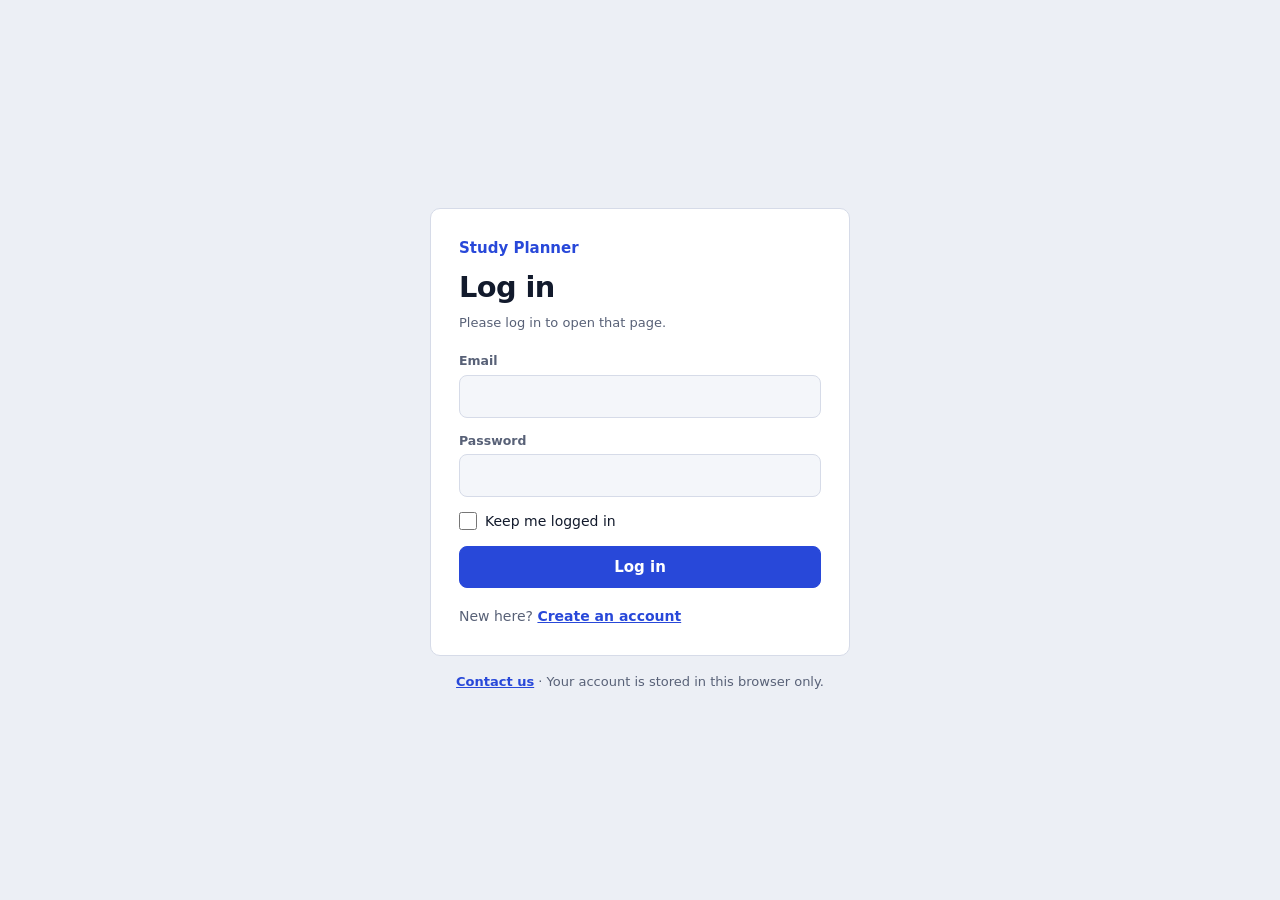
==== index.html @ d39ab651 "Study Planner: first published version Ten pages (overview, tasks, study plans, schedule, flashcards" ====
<!doctype html>
<html lang="en" data-auth="required">
<head>
<meta charset="utf-8">
<!-- Security policy: scripts may only come from this site (no inline or injected scripts); styles and fonts only from this site and Google Fonts. -->
<meta http-equiv="Content-Security-Policy" content="default-src 'self'; script-src 'self'; style-src 'self' https://fonts.googleapis.com; font-src https://fonts.gstatic.com; img-src 'self' data:; connect-src 'none'; object-src 'none'; base-uri 'none'; form-action 'self'">
<meta name="viewport" content="width=device-width, initial-scale=1, viewport-fit=cover">
<meta name="theme-color" content="#ECEFF5" media="(prefers-color-scheme: light)">
<meta name="theme-color" content="#0C111D" media="(prefers-color-scheme: dark)">
<link rel="preconnect" href="https://fonts.googleapis.com">
<link rel="preconnect" href="https://fonts.gstatic.com" crossorigin>
<title>Study Planner</title>
<link rel="stylesheet" href="https://fonts.googleapis.com/css2?family=Bricolage+Grotesque:opsz,wght@12..96,500;12..96,700&family=Instrument+Sans:wght@400;500;600&display=swap">
<link rel="stylesheet" href="css/style.css">
<script src="js/auth.js"></script>
</head>
<body data-view="overview">
<a class="skip-link" href="#view">Skip to content</a>
<div class="page">
  <header class="masthead">
    <h1>Study Planner</h1>
    <div class="masthead-side">
      <p class="today-label" id="today-label"></p>
      <div class="account" id="account"></div>
    </div>
  </header>
  <nav class="tabs" aria-label="Sections">
    <a href="index.html" data-view="overview">Overview</a>
    <a href="tasks.html" data-view="tasks">Tasks</a>
    <a href="plans.html" data-view="plans">Study Plans</a>
    <a href="schedule.html" data-view="schedule">Schedule</a>
    <a href="flashcards.html" data-view="flashcards">Flashcards</a>
    <a href="focus.html" data-view="focus">Focus</a>
    <a href="subjects.html" data-view="subjects">Subjects</a>
    <a href="contact.html">Contact</a>
  </nav>
  <main id="view"></main>
  <p class="foot">Your plan is saved in this browser only.</p>
</div>
<div id="toast" role="status" aria-live="polite"><span></span></div>
<!-- Order matters: each file uses things declared in the files above it. -->
<script src="js/constants.js"></script>
<script src="js/utils.js"></script>
<script src="js/state.js"></script>
<script src="js/tasks.js"></script>
<script src="js/streaks.js"></script>
<script src="js/plans.js"></script>
<script src="js/overview.js"></script>
<script src="js/schedule.js"></script>
<script src="js/focus.js"></script>
<script src="js/subjects.js"></script>
<script src="js/flashcards.js"></script>
<script src="js/main.js"></script>
</body>
</html>
---- css/style.css ----
/* Layout: one column page, underline tabs, panels on a cool grey ground.
   Week runs Sunday to Saturday with Friday and Saturday shaded as the weekend. */
:root {
  color-scheme: light;
  --bg: #ECEFF5;
  --surface: #FFFFFF;
  --surface-2: #F4F6FA;
  --ink: #121A2C;
  --muted: #586177;
  --line: #D6DBE8;
  --accent: #2848D9;
  --accent-ink: #FFFFFF;
  --accent-soft: #E1E7FC;
  --good: #157A55;
  --warn: #A85B08;
  --bad: #BF302A;
  --s0: #DE5238;
  --s1: #1B8676;
  --s2: #7656D0;
  --s3: #B98108;
  --s4: #2A7BCF;
  --s5: #BD3A74;
  --font-display: 'Bricolage Grotesque', 'Segoe UI', system-ui, sans-serif;
  --font-body: 'Instrument Sans', 'Segoe UI', system-ui, sans-serif;
  /* Times, dates and counts use the body face with tabular figures so columns
     of numbers line up without a third (monospace) family. */
  --font-data: var(--font-body);
}
@media (prefers-color-scheme: dark) {
  :root:not([data-theme="light"]) {
    --bg: #0C111D;
    --surface: #151C2D;
    --surface-2: #1B2338;
    --ink: #E6EAF5;
    --muted: #9AA3BA;
    --line: #27314A;
    --accent: #7C94FF;
    --accent-ink: #0A0F1E;
    --accent-soft: #222C52;
    --good: #43C08F;
    --warn: #E0A053;
    --bad: #F27A72;
    --s0: #FF8068;
    --s1: #3FC4AE;
    --s2: #A58FF5;
    --s3: #E5B03A;
    --s4: #62A8F3;
    --s5: #F26FA3;
    color-scheme: dark;
  }
}
:root[data-theme="dark"] {
  --bg: #0C111D;
  --surface: #151C2D;
  --surface-2: #1B2338;
  --ink: #E6EAF5;
  --muted: #9AA3BA;
  --line: #27314A;
  --accent: #7C94FF;
  --accent-ink: #0A0F1E;
  --accent-soft: #222C52;
  --good: #43C08F;
  --warn: #E0A053;
  --bad: #F27A72;
  --s0: #FF8068;
  --s1: #3FC4AE;
  --s2: #A58FF5;
  --s3: #E5B03A;
  --s4: #62A8F3;
  --s5: #F26FA3;
  color-scheme: dark;
}

*, *::before, *::after { box-sizing: border-box; }
body { margin: 0; }
[hidden] { display: none !important; }
body {
  background: var(--bg);
  color: var(--ink);
  font-family: var(--font-body);
  font-size: 15px;
  line-height: 1.5;
  font-variant-numeric: tabular-nums;
}
button, input, select { font: inherit; color: inherit; }
h1, h2, h3, p { margin: 0; }
h1, h2, h3 { font-family: var(--font-display); text-wrap: balance; }
:focus-visible { outline: 2px solid var(--accent); outline-offset: 2px; }

.page {
  max-width: 1120px;
  margin: 0 auto;
  padding-block: 28px 56px;
  padding-left: max(16px, env(safe-area-inset-left, 0px));
  padding-right: max(16px, env(safe-area-inset-right, 0px));
}
.masthead {
  display: flex;
  flex-wrap: wrap;
  align-items: baseline;
  justify-content: space-between;
  gap: 6px 24px;
  margin-bottom: 18px;
}
.masthead h1 {
  font-size: clamp(1.9rem, 4.5vw, 2.6rem);
  font-weight: 700;
  letter-spacing: -0.02em;
  line-height: 1.05;
}
.today-label {
  font-family: var(--font-data);
  font-size: 14px;
  font-weight: 500;
  color: var(--muted);
}

.tabs {
  display: flex;
  gap: 4px;
  overflow-x: auto;
  border-bottom: 1px solid var(--line);
  margin-bottom: 22px;
}
.tabs a {
  padding: 10px 14px;
  color: var(--muted);
  font-weight: 600;
  text-decoration: none;
  white-space: nowrap;
  border-bottom: 2px solid transparent;
  margin-bottom: -1px;
}
.tabs a:hover { color: var(--ink); }
.tabs a[aria-current="page"] { color: var(--ink); border-bottom-color: var(--accent); }

.stack { display: flex; flex-direction: column; gap: 16px; }
.grid-2 {
  display: grid;
  grid-template-columns: repeat(auto-fit, minmax(min(100%, 340px), 1fr));
  gap: 16px;
}
.grid-2 > * { min-width: 0; }

/* Overview lead row: the main "Next up" panel plus a narrower context column.
   Collapses to one column (Next up first) on narrow screens. */
.lead {
  display: grid;
  grid-template-columns: minmax(0, 1.6fr) minmax(0, 1fr);
  gap: 16px;
  align-items: start;
}
.lead > * { min-width: 0; }
@media (max-width: 820px) { .lead { grid-template-columns: minmax(0, 1fr); } }
.panel-lead {
  padding: 24px;
  border-color: color-mix(in srgb, var(--accent) 40%, var(--line));
}
.panel-lead .panel-head { margin-bottom: 16px; }
.panel-lead .panel-head h2 { font-size: 1.6rem; letter-spacing: -0.02em; }
.panel-lead .task { padding: 14px 0; }
.panel-lead .task-title { font-size: 1.05rem; }
.row { display: flex; flex-wrap: wrap; gap: 8px; align-items: center; }

.panel {
  background: var(--surface);
  border: 1px solid var(--line);
  border-radius: 10px;
  padding: 18px;
  min-width: 0;
}
.panel-head {
  display: flex;
  align-items: baseline;
  justify-content: space-between;
  gap: 12px;
  margin-bottom: 12px;
}
.panel-head h2 { font-size: 1.1rem; font-weight: 700; letter-spacing: -0.01em; }
.panel-head a { font-size: 13px; color: var(--accent); text-decoration: none; font-weight: 600; }
.panel-head a:hover { text-decoration: underline; }
.empty { color: var(--muted); padding: 8px 0; }

.notice {
  display: flex;
  flex-wrap: wrap;
  align-items: center;
  justify-content: space-between;
  gap: 12px;
  background: var(--accent-soft);
  border: 1px solid var(--line);
  border-radius: 10px;
  padding: 12px 16px;
}
.notice p { flex: 1 1 280px; }

/* stats */
.stats {
  display: grid;
  grid-template-columns: repeat(auto-fit, minmax(130px, 1fr));
  gap: 16px;
  margin: 0;
}
.stats dt {
  font-size: 13.5px;
  color: var(--muted);
  font-weight: 500;
}
.stats dd {
  margin: 2px 0 0;
  font-family: var(--font-display);
  font-size: 2rem;
  font-weight: 700;
  line-height: 1.1;
  font-variant-numeric: tabular-nums;
}
.stats dd small { font-size: 0.9rem; font-weight: 500; color: var(--muted); font-family: var(--font-body); }
.stats .bad { color: var(--bad); }

/* chips, pills */
.chip {
  display: inline-flex;
  align-items: center;
  gap: 6px;
  font-size: 12.5px;
  padding: 1px 9px;
  border-radius: 999px;
  background: color-mix(in srgb, var(--c) 16%, var(--surface));
  border: 1px solid color-mix(in srgb, var(--c) 38%, var(--surface));
  white-space: nowrap;
  max-width: 100%;
}
.chip .dot { width: 8px; height: 8px; border-radius: 50%; background: var(--c); flex: none; }
.chip-none { --c: var(--muted); }
.pri {
  font-size: 11.5px;
  font-weight: 600;
  padding: 1px 8px;
  border-radius: 999px;
  border: 1px solid currentColor;
  white-space: nowrap;
}
.pri-high { color: var(--bad); }
.pri-med { color: var(--warn); }
.pri-low { color: var(--muted); }

/* tasks */
.tasks { list-style: none; margin: 0; padding: 0; display: flex; flex-direction: column; }
.task {
  display: grid;
  grid-template-columns: auto minmax(0, 1fr) auto auto;
  align-items: center;
  gap: 12px;
  padding: 10px 0;
  border-top: 1px solid var(--line);
}
.task:first-child { border-top: 0; }
.task input[type="checkbox"] { width: 18px; height: 18px; accent-color: var(--accent); margin: 0; }
.task-title { font-weight: 500; cursor: pointer; overflow-wrap: anywhere; }
.task.is-done .task-title { color: var(--muted); text-decoration: line-through; }
.task-meta { display: flex; flex-wrap: wrap; gap: 4px 10px; align-items: center; margin-top: 3px; font-size: 13px; color: var(--muted); }
.due, .est { font-family: var(--font-data); font-size: 13px; }
.due.late { color: var(--bad); font-weight: 500; }
.due.now { color: var(--warn); font-weight: 500; }
.icon-btn {
  background: none;
  border: 0;
  font-size: 20px;
  line-height: 1;
  color: var(--muted);
  width: 30px;
  height: 30px;
  border-radius: 6px;
  cursor: pointer;
  position: relative;
}
/* Invisible 44px hit area around the small visible button. */
.icon-btn::after { content: ''; position: absolute; inset: -7px; }
.icon-btn:hover { color: var(--bad); background: var(--surface-2); }
.panel-head a.has-late { color: var(--bad); }

/* forms */
.form {
  display: grid;
  grid-template-columns: repeat(auto-fit, minmax(150px, 1fr));
  gap: 12px;
  align-items: end;
}
.field { display: flex; flex-direction: column; gap: 4px; min-width: 0; }
.field.wide { grid-column: 1 / -1; }
.field label, .field legend { font-size: 12.5px; font-weight: 600; color: var(--muted); }
input[type="text"], input[type="email"], input[type="password"], input[type="number"], input[type="date"], input[type="time"], select, textarea {
  width: 100%;
  background: var(--surface-2);
  border: 1px solid var(--line);
  border-radius: 8px;
  padding: 9px 10px;
  min-height: 40px;
}
.msg { grid-column: 1 / -1; min-height: 1.2em; font-size: 13px; color: var(--bad); }
.btn {
  background: var(--accent);
  color: var(--accent-ink);
  border: 1px solid var(--accent);
  border-radius: 8px;
  padding: 9px 16px;
  min-height: 40px;
  font-weight: 600;
  cursor: pointer;
}
.btn:hover { filter: brightness(1.08); }
.btn-ghost { background: transparent; color: var(--ink); border-color: var(--line); }
.btn-ghost:hover { background: var(--surface-2); filter: none; }
.btn.armed { background: var(--bad); border-color: var(--bad); color: #fff; }

.chips-row { display: flex; flex-wrap: wrap; gap: 8px; }
.filter {
  background: var(--surface);
  border: 1px solid var(--line);
  border-radius: 999px;
  padding: 5px 14px;
  font-weight: 500;
  cursor: pointer;
}
.filter[aria-pressed="true"] { background: var(--accent-soft); border-color: var(--accent); font-weight: 600; }
.filter span { font-family: var(--font-data); font-size: 12px; color: var(--muted); margin-left: 6px; }

/* overview rows */
.rows { list-style: none; margin: 0; padding: 0; }
.rows li {
  display: flex;
  flex-wrap: wrap;
  align-items: center;
  gap: 4px 12px;
  padding: 9px 0;
  border-top: 1px solid var(--line);
}
.rows li:first-child { border-top: 0; }
.rows .grow { flex: 1 1 140px; min-width: 0; overflow-wrap: anywhere; font-weight: 500; }
.mono { font-family: var(--font-data); font-size: 13px; color: var(--muted); }
.now-tag { color: var(--accent); font-weight: 600; }

.days { display: grid; grid-template-columns: repeat(7, minmax(0, 1fr)); gap: 8px; }
.day { display: grid; grid-template-rows: 16px 120px 18px; justify-items: center; }
.day .val { font-family: var(--font-data); font-size: 12px; color: var(--muted); }
.day .barwrap { width: 100%; display: flex; align-items: flex-end; justify-content: center; }
.day .bar {
  width: min(100%, 36px);
  background: color-mix(in srgb, var(--accent) 40%, var(--surface));
  border-radius: 4px 4px 0 0;
}
.day.today .bar { background: var(--accent); }
.day .lab { font-size: 12px; color: var(--muted); }
.day.today .lab { color: var(--ink); font-weight: 700; }

.goal { display: grid; gap: 4px; padding: 8px 0; }
.goal-top { display: flex; flex-wrap: wrap; justify-content: space-between; gap: 4px 12px; align-items: center; }
.track { height: 8px; border-radius: 99px; background: var(--line); overflow: hidden; }
.fill { height: 100%; background: var(--c); border-radius: 99px; }

/* schedule */
.tt-wrap { overflow-x: auto; }
.tt { min-width: 680px; }
.tt-head, .tt-body { display: grid; grid-template-columns: 44px repeat(7, minmax(0, 1fr)); }
.tt-head { padding-bottom: 6px; }
.tt-day { text-align: center; display: flex; flex-direction: column; align-items: center; gap: 2px; font-size: 12.5px; color: var(--muted); font-weight: 600; }
.tt-day b {
  font-family: var(--font-data);
  font-weight: 500;
  font-size: 13px;
  width: 26px;
  height: 26px;
  border-radius: 50%;
  display: grid;
  place-items: center;
  color: var(--ink);
}
.tt-day.today b { background: var(--accent); color: var(--accent-ink); }
.tt-times span {
  display: block;
  height: 44px;
  font-family: var(--font-data);
  font-size: 11px;
  color: var(--muted);
  transform: translateY(-7px);
}
.tt-col {
  position: relative;
  border-left: 1px solid var(--line);
  background-image: linear-gradient(to bottom, var(--line) 1px, transparent 1px);
  background-size: 100% 44px;
}
.tt-col.weekend { background-color: color-mix(in srgb, var(--muted) 8%, transparent); }
.tt-col.today { background-color: color-mix(in srgb, var(--accent) 7%, transparent); }
.block {
  position: absolute;
  left: 3px;
  right: 3px;
  padding: 3px 22px 3px 6px;
  border-radius: 6px;
  font-size: 12px;
  line-height: 1.25;
  overflow: hidden;
  background: color-mix(in srgb, var(--c) 24%, var(--surface));
  border: 1px solid color-mix(in srgb, var(--c) 55%, var(--surface));
}
.block .bt { display: block; font-family: var(--font-data); font-size: 11px; color: var(--muted); }
.block strong { display: block; font-weight: 600; overflow-wrap: anywhere; }
.block .bs { display: block; color: var(--muted); }
.block .x {
  position: absolute;
  top: 1px;
  right: 1px;
  width: 20px;
  height: 20px;
  font-size: 15px;
  line-height: 1;
  background: none;
  border: 0;
  border-radius: 4px;
  cursor: pointer;
  color: var(--muted);
}
/* Bigger invisible hit area; kept inside the block so it does not cover the
   block above or below. */
.block .x::after { content: ''; position: absolute; top: -1px; right: -1px; width: 36px; height: 32px; }
.block .x:hover { color: var(--bad); background: var(--surface); }
.now-line { position: absolute; left: 0; right: 0; height: 2px; background: var(--bad); z-index: 2; }
.legend-note { font-size: 12.5px; color: var(--muted); margin-top: 8px; }

/* focus */
.timer { display: flex; flex-direction: column; align-items: center; gap: 16px; }
.seg { display: flex; flex-wrap: wrap; justify-content: center; border: 1px solid var(--line); border-radius: 10px; overflow: hidden; }
.seg button { background: var(--surface); border: 0; padding: 8px 14px; font-weight: 500; cursor: pointer; }
.seg button + button { border-left: 1px solid var(--line); }
.seg button[aria-pressed="true"] { background: var(--accent-soft); font-weight: 600; }
.ring { position: relative; width: 220px; max-width: 100%; aspect-ratio: 1; }
.ring svg { width: 100%; height: 100%; display: block; }
.ring-text { position: absolute; inset: 0; display: grid; place-content: center; text-align: center; }
#tm-time { font-family: var(--font-data); font-size: 2.6rem; font-weight: 500; font-variant-numeric: tabular-nums; line-height: 1; }
#tm-mode-label { font-size: 13px; color: var(--muted); margin-top: 6px; }
#tm-ring { transition: stroke-dashoffset 0.25s linear; }
.timer .field { width: min(100%, 320px); }
.lengths { display: grid; grid-template-columns: repeat(3, minmax(0, 1fr)); gap: 10px; width: min(100%, 320px); }

/* subjects */
.swatches { display: flex; flex-wrap: wrap; gap: 8px; border: 0; padding: 0; margin: 0; }
.swatches label { cursor: pointer; }
.swatches input { position: absolute; opacity: 0; width: 1px; height: 1px; }
.swatches span {
  display: block;
  width: 30px;
  height: 30px;
  border-radius: 50%;
  background: var(--c);
  border: 3px solid var(--surface);
  box-shadow: 0 0 0 1px var(--line);
}
.swatches input:checked + span { box-shadow: 0 0 0 2px var(--ink); }
.swatches input:focus-visible + span { outline: 2px solid var(--accent); outline-offset: 3px; }
.subj { display: grid; grid-template-columns: minmax(0, 1.2fr) minmax(0, 2fr) auto; gap: 8px 16px; align-items: center; padding: 12px 0; border-top: 1px solid var(--line); }
.subj:first-child { border-top: 0; }
.subj > * { min-width: 0; }

/* plans, cards, streak */
textarea { resize: vertical; font-family: inherit; line-height: 1.4; }
.muted-note { font-size: 13px; color: var(--muted); }
.tag {
  display: inline-block;
  font-family: var(--font-data);
  font-size: 11.5px;
  padding: 1px 8px;
  border-radius: 999px;
  border: 1px solid var(--line);
  color: var(--muted);
  white-space: nowrap;
}
.filters { display: grid; grid-template-columns: minmax(0, 2fr) repeat(2, minmax(0, 1fr)); gap: 12px; }
.plans { display: grid; gap: 12px; }
.plan { background: var(--surface); border: 1px solid var(--line); border-radius: 10px; min-width: 0; }
.plan > summary { list-style: none; cursor: pointer; padding: 14px 18px; display: grid; gap: 8px; }
.plan > summary::-webkit-details-marker { display: none; }
.plan-top { display: flex; flex-wrap: wrap; align-items: center; gap: 6px 10px; }
.plan-top h3 { font-size: 1.05rem; font-weight: 700; flex: 1 1 180px; min-width: 0; }
.plan-top::after { content: '\25B8'; color: var(--muted); }
.plan[open] .plan-top::after { content: '\25BE'; }
.plan-body { padding: 0 18px 18px; display: grid; gap: 16px; }
.pday-head { display: flex; flex-wrap: wrap; align-items: baseline; gap: 4px 12px; font-weight: 600; }
.rows input[type="checkbox"] { width: 18px; height: 18px; accent-color: var(--accent); margin: 0; flex: none; }
.rows .sub { display: block; font-size: 13px; color: var(--muted); font-weight: 400; }
.rows .late-tag { color: var(--bad); font-family: var(--font-data); font-size: 12px; }
.copybox { width: 100%; }
.qcard {
  border: 1px solid var(--line);
  border-radius: 10px;
  padding: 22px;
  background: var(--surface-2);
  display: grid;
  gap: 14px;
  min-height: 150px;
  align-content: start;
}
.qcard .q { font-family: var(--font-display); font-size: 1.35rem; font-weight: 500; line-height: 1.3; overflow-wrap: anywhere; }
.qcard .a { border-top: 1px dashed var(--line); padding-top: 14px; overflow-wrap: anywhere; }
.streak { margin-top: 18px; display: grid; gap: 6px; }
.streak-top { display: flex; flex-wrap: wrap; justify-content: space-between; gap: 4px 12px; }
.strip { display: grid; grid-template-columns: repeat(14, minmax(0, 22px)); gap: 4px; }
.sq { aspect-ratio: 1; max-width: 100%; border-radius: 4px; background: var(--line); }
.sq.on { background: var(--accent); }
.sq.today { outline: 2px solid var(--ink); outline-offset: 1px; }
@media (max-width: 560px) { .filters { grid-template-columns: 1fr; } }

.foot { margin-top: 32px; font-family: var(--font-data); font-size: 13px; color: var(--muted); }
.foot-error { color: var(--warn); font-weight: 600; }

#toast {
  position: fixed;
  left: 0;
  right: 0;
  bottom: 0;
  display: flex;
  justify-content: center;
  padding: 0 max(16px, env(safe-area-inset-left, 0px)) calc(16px + env(safe-area-inset-bottom, 0px)) max(16px, env(safe-area-inset-right, 0px));
  pointer-events: none;
  opacity: 0;
  visibility: hidden;
  transform: translateY(8px);
  transition: opacity 0.2s, transform 0.2s, visibility 0.2s;
}
#toast.show { opacity: 1; visibility: visible; transform: none; }
#toast span {
  display: flex;
  align-items: center;
  gap: 14px;
  background: var(--ink);
  color: var(--bg);
  padding: 9px 16px;
  border-radius: 8px;
  font-weight: 500;
}
#toast .toast-act {
  pointer-events: auto;
  background: none;
  border: 0;
  margin: -6px -8px -6px 0;
  padding: 6px 8px;
  min-height: 36px;
  border-radius: 6px;
  color: var(--accent-soft);
  font-weight: 700;
  text-decoration: underline;
  text-underline-offset: 3px;
  cursor: pointer;
}
#toast .toast-act:focus-visible { outline-color: var(--accent-soft); }

/* Touch screens: fingers need ~44px targets. */
@media (pointer: coarse) {
  .tabs a { min-height: 44px; display: flex; align-items: center; }
  .filter, .seg button { min-height: 44px; }
  .task input[type="checkbox"], .rows input[type="checkbox"] { width: 22px; height: 22px; }
  #toast .toast-act { min-height: 44px; }
}

@media (max-width: 560px) {
  .task { grid-template-columns: auto minmax(0, 1fr) auto; }
  .task .pri { display: none; }
  .subj { grid-template-columns: 1fr; }
}
@media (prefers-reduced-motion: reduce) {
  #tm-ring, #toast { transition: none; }
}

/* ---------- accounts: header bar, login, register, contact ---------- */
.masthead-side { display: flex; flex-direction: column; align-items: flex-end; gap: 2px; }
.account { display: flex; flex-wrap: wrap; align-items: baseline; gap: 4px 12px; font-size: 13.5px; color: var(--muted); }
.account a, .link-btn {
  background: none; border: 0; padding: 0; cursor: pointer;
  color: var(--accent); font-weight: 600; text-decoration: none;
}
.account a:hover, .link-btn:hover { text-decoration: underline; }
@media (max-width: 560px) { .masthead-side { align-items: flex-start; } }

/* Login and register: one centred card. */
.auth-page {
  min-height: 100vh;
  display: flex; flex-direction: column; align-items: center; justify-content: center;
  gap: 16px;
  padding: 32px max(16px, env(safe-area-inset-left, 0px));
}
.auth-card { width: 100%; max-width: 420px; padding: 28px; }
.auth-brand { font-family: var(--font-display); font-weight: 700; color: var(--accent); margin-bottom: 6px; }
.auth-card h1 { font-size: 1.8rem; letter-spacing: -0.02em; margin-bottom: 4px; }
.auth-form { display: flex; flex-direction: column; gap: 14px; margin-top: 20px; }
.auth-switch { margin-top: 18px; font-size: 14px; color: var(--muted); }
.auth-switch a, .auth-foot a { color: var(--accent); font-weight: 600; }
.auth-foot { font-size: 13px; color: var(--muted); text-align: center; }

/* Field messages: a hint under the input, an error in red when invalid. */
.field-hint { font-size: 12.5px; color: var(--muted); }
.field-error { font-size: 13px; color: var(--bad); }
.field-error:empty { display: none; }
input[aria-invalid="true"], select[aria-invalid="true"], textarea[aria-invalid="true"] {
  border-color: var(--bad);
  box-shadow: 0 0 0 1px var(--bad);
}
.form-error { font-size: 14px; font-weight: 600; color: var(--bad); }
.form-error:empty { display: none; }
.form-success { font-size: 14px; font-weight: 600; color: var(--good); }
.form-success:empty { display: none; }
.check { display: flex; align-items: center; gap: 8px; font-size: 14px; cursor: pointer; }
.check input { width: 18px; height: 18px; margin: 0; accent-color: var(--accent); }
.btn-full { width: 100%; }
.btn:disabled { opacity: 0.6; cursor: progress; filter: none; }

/* Contact: form beside the sent messages; stacks on narrow screens. */
.contact-layout {
  display: grid;
  grid-template-columns: minmax(0, 1.4fr) minmax(0, 1fr);
  gap: 16px;
  align-items: start;
}
@media (max-width: 820px) { .contact-layout { grid-template-columns: minmax(0, 1fr); } }
.contact-layout .auth-form { margin-top: 14px; }
.contact-layout .btn { align-self: flex-start; }
.sent-list { list-style: none; margin: 0; padding: 0; display: flex; flex-direction: column; gap: 12px; }
.sent-list li:not(.empty) { border-top: 1px solid var(--line); padding-top: 12px; overflow-wrap: anywhere; }
.sent-list li:first-child { border-top: 0; padding-top: 0; }
.sent-head { font-size: 12.5px; font-weight: 600; color: var(--muted); margin-bottom: 2px; }

/* Skip link: hidden until a keyboard user presses Tab, then it appears at
   the top so they can jump past the header and navigation. */
.skip-link {
  position: absolute; left: 16px; top: -100px; z-index: 100;
  background: var(--accent); color: var(--accent-ink);
  padding: 10px 16px; border-radius: 8px; font-weight: 600; text-decoration: none;
}
.skip-link:focus { top: 12px; }

/* Touch: no 300ms double-tap-zoom delay on controls, and a soft accent
   flash on tap instead of the browser's default grey box. */
a, button, input, select, textarea, label { touch-action: manipulation; }
html { -webkit-tap-highlight-color: color-mix(in srgb, var(--accent) 18%, transparent); }

/* Hover feedback for the task filter chips and the timer mode switch. */
.filter:hover { border-color: var(--accent); }
.seg button:hover { background: var(--surface-2); }
.seg button[aria-pressed="true"]:hover { background: var(--accent-soft); }

/* Planner forms: the field with a problem gets a red outline (the
   aria-invalid rule above) and its message is linked to it. */

/* Phones: the 8 tabs do not fit in one row, and a sideways-scrolling tab
   bar hides the last ones (most people never find them). So on narrow
   screens the tabs wrap onto extra lines as rounded buttons, all visible. */
@media (max-width: 640px) {
  .tabs { flex-wrap: wrap; overflow: visible; gap: 6px; border-bottom: 0; }
  .tabs a {
    padding: 6px 12px;
    font-size: 14px;
    border: 1px solid var(--line);
    border-radius: 999px;
    margin-bottom: 0;
    background: var(--surface);
  }
  .tabs a[aria-current="page"] { background: var(--accent-soft); border-color: var(--accent); color: var(--ink); }
}

/* Timetable on phones: the week scrolls sideways, so keep the hour labels
   (and the empty corner above them) pinned to the left edge. */
.tt-times, .tt-head > div:first-child {
  position: sticky;
  left: 0;
  z-index: 3;
  background: var(--surface);
}
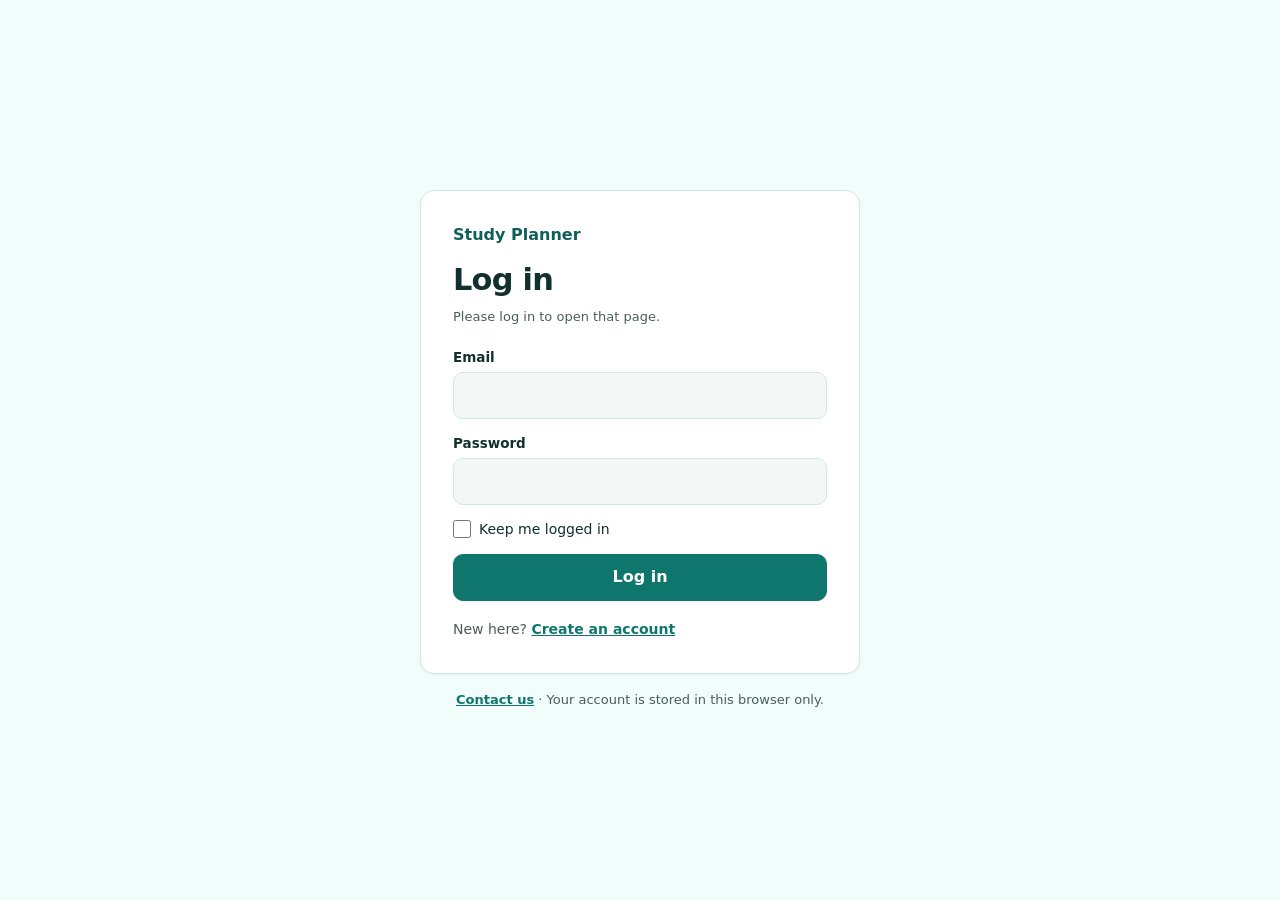
==== commit e7a3a7bd: "Redesign (teal, sidebar + phone bottom bar) and subjects by college Design (based on the ui-ux-pro-m" ====
--- a/index.html
+++ b/index.html
@@ -5,43 +5,67 @@
 <!-- Security policy: scripts may only come from this site (no inline or injected scripts); styles and fonts only from this site and Google Fonts. -->
 <meta http-equiv="Content-Security-Policy" content="default-src 'self'; script-src 'self'; style-src 'self' https://fonts.googleapis.com; font-src https://fonts.gstatic.com; img-src 'self' data:; connect-src 'none'; object-src 'none'; base-uri 'none'; form-action 'self'">
 <meta name="viewport" content="width=device-width, initial-scale=1, viewport-fit=cover">
-<meta name="theme-color" content="#ECEFF5" media="(prefers-color-scheme: light)">
-<meta name="theme-color" content="#0C111D" media="(prefers-color-scheme: dark)">
+<meta name="theme-color" content="#F0FDFA" media="(prefers-color-scheme: light)">
+<meta name="theme-color" content="#0B1514" media="(prefers-color-scheme: dark)">
 <link rel="preconnect" href="https://fonts.googleapis.com">
 <link rel="preconnect" href="https://fonts.gstatic.com" crossorigin>
 <title>Study Planner</title>
-<link rel="stylesheet" href="https://fonts.googleapis.com/css2?family=Bricolage+Grotesque:opsz,wght@12..96,500;12..96,700&family=Instrument+Sans:wght@400;500;600&display=swap">
+<meta name="description" content="Free study planner for university students: plan your week, track tasks and exams, generate study plans for Engineering, Computer Science, IT and Business subjects, and review flashcards.">
+<link rel="stylesheet" href="https://fonts.googleapis.com/css2?family=Plus+Jakarta+Sans:wght@400;500;600;700;800&display=swap">
+<link rel="icon" href="assets/favicon.svg" type="image/svg+xml">
 <link rel="stylesheet" href="css/style.css">
 <script src="js/auth.js"></script>
 </head>
 <body data-view="overview">
 <a class="skip-link" href="#view">Skip to content</a>
-<div class="page">
-  <header class="masthead">
-    <h1>Study Planner</h1>
-    <div class="masthead-side">
+<div class="app">
+  <!-- Main navigation: a sidebar on computers, a bottom bar on phones (see css/style.css).
+       On phones only the first four links fit; the rest are under "More". -->
+  <nav class="appnav" aria-label="Main">
+    <a class="brand" href="index.html"><img src="assets/favicon.svg" alt="" width="28" height="28"><span>Study Planner</span></a>
+    <ul class="nav-list">
+      <li><a href="index.html" data-view="overview"><svg viewBox="0 0 24 24" aria-hidden="true"><path d="M3 10.5 12 3l9 7.5V20a1 1 0 0 1-1 1h-5v-6H9v6H4a1 1 0 0 1-1-1z"/></svg><span>Home</span></a></li>
+      <li><a href="tasks.html" data-view="tasks"><svg viewBox="0 0 24 24" aria-hidden="true"><rect x="3" y="3" width="18" height="18" rx="4"/><path d="m8 12 3 3 5-6"/></svg><span>Tasks</span></a></li>
+      <li><a href="plans.html" data-view="plans"><svg viewBox="0 0 24 24" aria-hidden="true"><path d="M2 5h6a4 4 0 0 1 4 4v12a3 3 0 0 0-3-3H2z"/><path d="M22 5h-6a4 4 0 0 0-4 4v12a3 3 0 0 1 3-3h7z"/></svg><span>Plans</span></a></li>
+      <li><a href="schedule.html" data-view="schedule"><svg viewBox="0 0 24 24" aria-hidden="true"><rect x="3" y="4" width="18" height="18" rx="3"/><path d="M16 2v4M8 2v4M3 10h18"/></svg><span>Schedule</span></a></li>
+      <li class="nav-secondary"><a href="flashcards.html" data-view="flashcards"><svg viewBox="0 0 24 24" aria-hidden="true"><rect x="7" y="3" width="14" height="14" rx="3"/><path d="M3 8v10a3 3 0 0 0 3 3h10"/></svg><span>Flashcards</span></a></li>
+      <li class="nav-secondary"><a href="focus.html" data-view="focus"><svg viewBox="0 0 24 24" aria-hidden="true"><circle cx="12" cy="13" r="8"/><path d="M12 9v4l2.5 2.5M9 2h6"/></svg><span>Focus</span></a></li>
+      <li class="nav-secondary"><a href="subjects.html" data-view="subjects"><svg viewBox="0 0 24 24" aria-hidden="true"><path d="M22 10 12 5 2 10l10 5z"/><path d="M6 12v5c3 2 9 2 12 0v-5"/></svg><span>Subjects</span></a></li>
+      <li class="nav-secondary"><a href="contact.html"><svg viewBox="0 0 24 24" aria-hidden="true"><rect x="2" y="4" width="20" height="16" rx="3"/><path d="m22 7-10 6L2 7"/></svg><span>Contact</span></a></li>
+      <li class="nav-more-item">
+        <details class="nav-more">
+          <summary><svg viewBox="0 0 24 24" aria-hidden="true"><circle cx="5" cy="12" r="1.6"/><circle cx="12" cy="12" r="1.6"/><circle cx="19" cy="12" r="1.6"/></svg><span>More</span></summary>
+          <div class="more-sheet">
+            <a href="flashcards.html" data-view="flashcards"><svg viewBox="0 0 24 24" aria-hidden="true"><rect x="7" y="3" width="14" height="14" rx="3"/><path d="M3 8v10a3 3 0 0 0 3 3h10"/></svg>Flashcards</a>
+            <a href="focus.html" data-view="focus"><svg viewBox="0 0 24 24" aria-hidden="true"><circle cx="12" cy="13" r="8"/><path d="M12 9v4l2.5 2.5M9 2h6"/></svg>Focus timer</a>
+            <a href="subjects.html" data-view="subjects"><svg viewBox="0 0 24 24" aria-hidden="true"><path d="M22 10 12 5 2 10l10 5z"/><path d="M6 12v5c3 2 9 2 12 0v-5"/></svg>Subjects</a>
+            <a href="contact.html"><svg viewBox="0 0 24 24" aria-hidden="true"><rect x="2" y="4" width="20" height="16" rx="3"/><path d="m22 7-10 6L2 7"/></svg>Contact</a>
+            <div class="account" data-account></div>
+          </div>
+        </details>
+      </li>
+    </ul>
+    <div class="account nav-account" data-account></div>
+  </nav>
+
+  <div class="main">
+    <header class="pagehead">
       <p class="today-label" id="today-label"></p>
-      <div class="account" id="account"></div>
-    </div>
-  </header>
-  <nav class="tabs" aria-label="Sections">
-    <a href="index.html" data-view="overview">Overview</a>
-    <a href="tasks.html" data-view="tasks">Tasks</a>
-    <a href="plans.html" data-view="plans">Study Plans</a>
-    <a href="schedule.html" data-view="schedule">Schedule</a>
-    <a href="flashcards.html" data-view="flashcards">Flashcards</a>
-    <a href="focus.html" data-view="focus">Focus</a>
-    <a href="subjects.html" data-view="subjects">Subjects</a>
-    <a href="contact.html">Contact</a>
-  </nav>
-  <main id="view"></main>
-  <p class="foot">Your plan is saved in this browser only.</p>
+      <h1 id="page-title">Home</h1>
+      <p class="page-sub" id="page-sub">Here is your day at a glance.</p>
+    </header>
+    <main id="view"></main>
+    <p class="foot">Your plan is saved in this browser only.</p>
+  </div>
 </div>
 <div id="toast" role="status" aria-live="polite"><span></span></div>
 <!-- Order matters: each file uses things declared in the files above it. -->
+<script src="js/nav.js"></script>
 <script src="js/constants.js"></script>
+<script src="js/topics.js"></script>
 <script src="js/utils.js"></script>
 <script src="js/state.js"></script>
+<script src="js/catalog.js"></script>
 <script src="js/tasks.js"></script>
 <script src="js/streaks.js"></script>
 <script src="js/plans.js"></script>
@@ -53,5 +77,3 @@
 <script src="js/main.js"></script>
 </body>
 </html>
-
-
--- a/css/style.css
+++ b/css/style.css
@@ -1,73 +1,86 @@
-/* Layout: one column page, underline tabs, panels on a cool grey ground.
+/* Study Planner styles.
+   Design: flat and calm, teal for actions and the current page, white cards
+   on a light mint background, one friendly font (Plus Jakarta Sans).
+   Layout: a sidebar on computers; on phones (860px and narrower) the same
+   navigation becomes a bottom bar with Home, Tasks, Plans, Schedule, More.
+   All colours are variables below, with a dark version for dark mode.
    Week runs Sunday to Saturday with Friday and Saturday shaded as the weekend. */
 :root {
   color-scheme: light;
-  --bg: #ECEFF5;
+  --bg: #F0FDFA;
   --surface: #FFFFFF;
-  --surface-2: #F4F6FA;
-  --ink: #121A2C;
-  --muted: #586177;
-  --line: #D6DBE8;
-  --accent: #2848D9;
+  --surface-2: #F3F8F7;
+  --ink: #12302D;
+  --muted: #4B5D5A;
+  --line: #D3E6E2;
+  --accent: #0F766E;
   --accent-ink: #FFFFFF;
-  --accent-soft: #E1E7FC;
-  --good: #157A55;
-  --warn: #A85B08;
-  --bad: #BF302A;
-  --s0: #DE5238;
-  --s1: #1B8676;
-  --s2: #7656D0;
-  --s3: #B98108;
+  --accent-soft: #CCFBF1;
+  --accent-text: #0F5F58;
+  --good: #15803D;
+  --warn: #B45309;
+  --bad: #DC2626;
+  --s0: #E0523A;
+  --s1: #0D9488;
+  --s2: #7C5CD6;
+  --s3: #C2870A;
   --s4: #2A7BCF;
-  --s5: #BD3A74;
-  --font-display: 'Bricolage Grotesque', 'Segoe UI', system-ui, sans-serif;
-  --font-body: 'Instrument Sans', 'Segoe UI', system-ui, sans-serif;
-  /* Times, dates and counts use the body face with tabular figures so columns
-     of numbers line up without a third (monospace) family. */
+  --s5: #C2417A;
+  --radius: 14px;
+  --radius-sm: 10px;
+  --shadow: 0 1px 2px rgba(15, 60, 55, 0.06);
+  --font-display: 'Plus Jakarta Sans', 'Segoe UI', system-ui, sans-serif;
+  --font-body: 'Plus Jakarta Sans', 'Segoe UI', system-ui, sans-serif;
+  /* Times, dates and counts use tabular figures so numbers line up. */
   --font-data: var(--font-body);
+  --nav-w: 232px;
 }
 @media (prefers-color-scheme: dark) {
   :root:not([data-theme="light"]) {
-    --bg: #0C111D;
-    --surface: #151C2D;
-    --surface-2: #1B2338;
-    --ink: #E6EAF5;
-    --muted: #9AA3BA;
-    --line: #27314A;
-    --accent: #7C94FF;
-    --accent-ink: #0A0F1E;
-    --accent-soft: #222C52;
-    --good: #43C08F;
-    --warn: #E0A053;
-    --bad: #F27A72;
+    --bg: #0B1514;
+    --surface: #12201E;
+    --surface-2: #182A27;
+    --ink: #E3F4F1;
+    --muted: #9DB6B2;
+    --line: #26403C;
+    --accent: #2DD4BF;
+    --accent-ink: #04201C;
+    --accent-soft: #123B36;
+    --accent-text: #5EEAD4;
+    --good: #4ADE80;
+    --warn: #FBBF24;
+    --bad: #F87171;
     --s0: #FF8068;
     --s1: #3FC4AE;
     --s2: #A58FF5;
     --s3: #E5B03A;
     --s4: #62A8F3;
     --s5: #F26FA3;
+    --shadow: none;
     color-scheme: dark;
   }
 }
 :root[data-theme="dark"] {
-  --bg: #0C111D;
-  --surface: #151C2D;
-  --surface-2: #1B2338;
-  --ink: #E6EAF5;
-  --muted: #9AA3BA;
-  --line: #27314A;
-  --accent: #7C94FF;
-  --accent-ink: #0A0F1E;
-  --accent-soft: #222C52;
-  --good: #43C08F;
-  --warn: #E0A053;
-  --bad: #F27A72;
+  --bg: #0B1514;
+  --surface: #12201E;
+  --surface-2: #182A27;
+  --ink: #E3F4F1;
+  --muted: #9DB6B2;
+  --line: #26403C;
+  --accent: #2DD4BF;
+  --accent-ink: #04201C;
+  --accent-soft: #123B36;
+  --accent-text: #5EEAD4;
+  --good: #4ADE80;
+  --warn: #FBBF24;
+  --bad: #F87171;
   --s0: #FF8068;
   --s1: #3FC4AE;
   --s2: #A58FF5;
   --s3: #E5B03A;
   --s4: #62A8F3;
   --s5: #F26FA3;
+  --shadow: none;
   color-scheme: dark;
 }
 
@@ -78,61 +91,160 @@
   background: var(--bg);
   color: var(--ink);
   font-family: var(--font-body);
-  font-size: 15px;
-  line-height: 1.5;
+  font-size: 16px;
+  line-height: 1.55;
   font-variant-numeric: tabular-nums;
 }
-button, input, select { font: inherit; color: inherit; }
+button, input, select, textarea { font: inherit; color: inherit; }
 h1, h2, h3, p { margin: 0; }
 h1, h2, h3 { font-family: var(--font-display); text-wrap: balance; }
 :focus-visible { outline: 2px solid var(--accent); outline-offset: 2px; }
-
-.page {
-  max-width: 1120px;
-  margin: 0 auto;
-  padding-block: 28px 56px;
-  padding-left: max(16px, env(safe-area-inset-left, 0px));
-  padding-right: max(16px, env(safe-area-inset-right, 0px));
-}
-.masthead {
+a, button, summary { transition: background-color 0.15s, color 0.15s, border-color 0.15s; }
+
+/* ---------- app layout: sidebar + main column ---------- */
+.app {
+  min-height: 100vh;
+  display: grid;
+  grid-template-columns: var(--nav-w) minmax(0, 1fr);
+}
+.appnav {
+  position: sticky;
+  top: 0;
+  height: 100vh;
   display: flex;
-  flex-wrap: wrap;
-  align-items: baseline;
-  justify-content: space-between;
-  gap: 6px 24px;
-  margin-bottom: 18px;
-}
-.masthead h1 {
-  font-size: clamp(1.9rem, 4.5vw, 2.6rem);
-  font-weight: 700;
-  letter-spacing: -0.02em;
-  line-height: 1.05;
-}
-.today-label {
-  font-family: var(--font-data);
-  font-size: 14px;
-  font-weight: 500;
-  color: var(--muted);
-}
-
-.tabs {
+  flex-direction: column;
+  gap: 6px;
+  padding: 20px 14px;
+  background: var(--surface);
+  border-right: 1px solid var(--line);
+  overflow-y: auto;
+}
+.brand {
   display: flex;
-  gap: 4px;
-  overflow-x: auto;
-  border-bottom: 1px solid var(--line);
-  margin-bottom: 22px;
-}
-.tabs a {
-  padding: 10px 14px;
+  align-items: center;
+  gap: 10px;
+  padding: 6px 10px 18px;
+  font-family: var(--font-display);
+  font-size: 1.1rem;
+  font-weight: 800;
+  letter-spacing: -0.01em;
+  color: var(--ink);
+  text-decoration: none;
+}
+.nav-list { list-style: none; margin: 0; padding: 0; display: flex; flex-direction: column; gap: 2px; }
+.nav-list a, .nav-more summary {
+  display: flex;
+  align-items: center;
+  gap: 12px;
+  min-height: 44px;
+  padding: 10px 12px;
+  border-radius: var(--radius-sm);
   color: var(--muted);
   font-weight: 600;
   text-decoration: none;
-  white-space: nowrap;
-  border-bottom: 2px solid transparent;
-  margin-bottom: -1px;
-}
-.tabs a:hover { color: var(--ink); }
-.tabs a[aria-current="page"] { color: var(--ink); border-bottom-color: var(--accent); }
+  cursor: pointer;
+}
+.nav-list a:hover, .nav-more summary:hover { background: var(--surface-2); color: var(--ink); }
+.nav-list a[aria-current="page"] { background: var(--accent-soft); color: var(--accent-text); }
+.appnav svg {
+  width: 22px; height: 22px; flex: none;
+  fill: none; stroke: currentColor; stroke-width: 2; stroke-linecap: round; stroke-linejoin: round;
+}
+.nav-more-item { display: none; }
+.nav-more summary { list-style: none; }
+.nav-more summary::-webkit-details-marker { display: none; }
+.nav-account {
+  margin-top: auto;
+  padding: 14px 12px 4px;
+  border-top: 1px solid var(--line);
+  flex-direction: column;
+  align-items: flex-start;
+}
+
+.main {
+  width: 100%;
+  max-width: 1180px;
+  padding: 32px clamp(16px, 4vw, 44px) 56px;
+}
+.pagehead { margin-bottom: 22px; display: grid; gap: 4px; }
+.pagehead h1 {
+  font-size: clamp(1.7rem, 3.4vw, 2.3rem);
+  font-weight: 800;
+  letter-spacing: -0.025em;
+  line-height: 1.1;
+}
+.page-sub { color: var(--muted); font-size: 1rem; }
+.today-label {
+  font-family: var(--font-data);
+  font-size: 13px;
+  font-weight: 700;
+  letter-spacing: 0.04em;
+  text-transform: uppercase;
+  color: var(--accent-text);
+}
+
+/* ---------- phones and small tablets: bottom bar ---------- */
+@media (max-width: 860px) {
+  .app { display: block; }
+  .appnav {
+    position: fixed;
+    top: auto; left: 0; right: 0; bottom: 0;
+    z-index: 50;
+    height: auto;
+    flex-direction: row;
+    padding: 6px 6px calc(6px + env(safe-area-inset-bottom, 0px));
+    border-right: 0;
+    border-top: 1px solid var(--line);
+    overflow: visible;
+  }
+  /* .appnav prefix so this wins over the general .account rule further down. */
+  .appnav .brand, .appnav .nav-account, .appnav .nav-secondary { display: none; }
+  .nav-list { flex-direction: row; width: 100%; gap: 0; }
+  .nav-list > li { flex: 1 1 0; min-width: 0; }
+  .nav-more-item { display: block; }
+  .nav-list a, .nav-more summary {
+    flex-direction: column;
+    justify-content: center;
+    gap: 3px;
+    min-height: 56px;
+    padding: 6px 2px;
+    font-size: 11.5px;
+    text-align: center;
+  }
+  .nav-list a span, .nav-more summary span { white-space: nowrap; }
+  /* "More" lights up when the open page is one of the links inside it. */
+  .nav-more:has(a[aria-current="page"]) summary { background: var(--accent-soft); color: var(--accent-text); }
+  /* The menu is placed against the whole bar (the fixed .appnav), so it
+     always opens above the bar at the right edge, inside the screen. */
+  .more-sheet {
+    position: absolute;
+    right: 8px;
+    bottom: calc(100% + 8px);
+    width: min(280px, calc(100vw - 24px));
+    display: flex;
+    flex-direction: column;
+    gap: 2px;
+    padding: 8px;
+    background: var(--surface);
+    border: 1px solid var(--line);
+    border-radius: var(--radius);
+    box-shadow: 0 12px 32px rgba(10, 40, 36, 0.18);
+  }
+  .more-sheet a {
+    flex-direction: row;
+    justify-content: flex-start;
+    gap: 12px;
+    min-height: 48px;
+    padding: 10px 12px;
+    font-size: 15px;
+    text-align: left;
+    color: var(--ink);
+  }
+  .more-sheet .account { padding: 12px 12px 6px; margin-top: 4px; border-top: 1px solid var(--line); }
+  .main { padding: 22px 16px calc(100px + env(safe-area-inset-bottom, 0px)); }
+  .pagehead { margin-bottom: 16px; }
+  #toast { bottom: calc(76px + env(safe-area-inset-bottom, 0px)); }
+}
 
 .stack { display: flex; flex-direction: column; gap: 16px; }
 .grid-2 {
@@ -165,8 +277,9 @@
 .panel {
   background: var(--surface);
   border: 1px solid var(--line);
-  border-radius: 10px;
-  padding: 18px;
+  border-radius: var(--radius);
+  box-shadow: var(--shadow);
+  padding: 20px;
   min-width: 0;
 }
 .panel-head {
@@ -176,8 +289,8 @@
   gap: 12px;
   margin-bottom: 12px;
 }
-.panel-head h2 { font-size: 1.1rem; font-weight: 700; letter-spacing: -0.01em; }
-.panel-head a { font-size: 13px; color: var(--accent); text-decoration: none; font-weight: 600; }
+.panel-head h2 { font-size: 1.12rem; font-weight: 700; letter-spacing: -0.01em; }
+.panel-head a { font-size: 14px; color: var(--accent-text); text-decoration: none; font-weight: 700; }
 .panel-head a:hover { text-decoration: underline; }
 .empty { color: var(--muted); padding: 8px 0; }
 
@@ -188,9 +301,9 @@
   justify-content: space-between;
   gap: 12px;
   background: var(--accent-soft);
-  border: 1px solid var(--line);
-  border-radius: 10px;
-  padding: 12px 16px;
+  border: 1px solid color-mix(in srgb, var(--accent) 30%, var(--line));
+  border-radius: var(--radius);
+  padding: 14px 18px;
 }
 .notice p { flex: 1 1 280px; }
 
@@ -288,27 +401,31 @@
 }
 .field { display: flex; flex-direction: column; gap: 4px; min-width: 0; }
 .field.wide { grid-column: 1 / -1; }
-.field label, .field legend { font-size: 12.5px; font-weight: 600; color: var(--muted); }
-input[type="text"], input[type="email"], input[type="password"], input[type="number"], input[type="date"], input[type="time"], select, textarea {
+.field label, .field legend { font-size: 13.5px; font-weight: 700; color: var(--ink); }
+input[type="text"], input[type="search"], input[type="email"], input[type="password"], input[type="number"], input[type="date"], input[type="time"], select, textarea {
   width: 100%;
   background: var(--surface-2);
   border: 1px solid var(--line);
-  border-radius: 8px;
-  padding: 9px 10px;
-  min-height: 40px;
-}
+  border-radius: var(--radius-sm);
+  padding: 10px 12px;
+  min-height: 44px;
+}
+input:hover, select:hover, textarea:hover { border-color: color-mix(in srgb, var(--accent) 45%, var(--line)); }
+input:focus-visible, select:focus-visible, textarea:focus-visible { outline: 2px solid var(--accent); outline-offset: 0; border-color: var(--accent); }
+select:disabled { opacity: 0.6; cursor: not-allowed; }
 .msg { grid-column: 1 / -1; min-height: 1.2em; font-size: 13px; color: var(--bad); }
 .btn {
   background: var(--accent);
   color: var(--accent-ink);
   border: 1px solid var(--accent);
-  border-radius: 8px;
-  padding: 9px 16px;
-  min-height: 40px;
-  font-weight: 600;
+  border-radius: var(--radius-sm);
+  padding: 10px 18px;
+  min-height: 44px;
+  font-weight: 700;
+  white-space: nowrap;
   cursor: pointer;
 }
-.btn:hover { filter: brightness(1.08); }
+.btn:hover { filter: brightness(1.1); }
 .btn-ghost { background: transparent; color: var(--ink); border-color: var(--line); }
 .btn-ghost:hover { background: var(--surface-2); filter: none; }
 .btn.armed { background: var(--bad); border-color: var(--bad); color: #fff; }
@@ -318,11 +435,13 @@
   background: var(--surface);
   border: 1px solid var(--line);
   border-radius: 999px;
-  padding: 5px 14px;
-  font-weight: 500;
+  padding: 7px 16px;
+  min-height: 40px;
+  font-weight: 600;
   cursor: pointer;
 }
-.filter[aria-pressed="true"] { background: var(--accent-soft); border-color: var(--accent); font-weight: 600; }
+.filter[aria-pressed="true"] { background: var(--accent); border-color: var(--accent); color: var(--accent-ink); font-weight: 700; }
+.filter[aria-pressed="true"] span { color: inherit; }
 .filter span { font-family: var(--font-data); font-size: 12px; color: var(--muted); margin-left: 6px; }
 
 /* overview rows */
@@ -477,7 +596,7 @@
 }
 .filters { display: grid; grid-template-columns: minmax(0, 2fr) repeat(2, minmax(0, 1fr)); gap: 12px; }
 .plans { display: grid; gap: 12px; }
-.plan { background: var(--surface); border: 1px solid var(--line); border-radius: 10px; min-width: 0; }
+.plan { background: var(--surface); border: 1px solid var(--line); border-radius: var(--radius); box-shadow: var(--shadow); min-width: 0; }
 .plan > summary { list-style: none; cursor: pointer; padding: 14px 18px; display: grid; gap: 8px; }
 .plan > summary::-webkit-details-marker { display: none; }
 .plan-top { display: flex; flex-wrap: wrap; align-items: center; gap: 6px 10px; }
@@ -535,8 +654,8 @@
   background: var(--ink);
   color: var(--bg);
   padding: 9px 16px;
-  border-radius: 8px;
-  font-weight: 500;
+  border-radius: var(--radius-sm);
+  font-weight: 600;
 }
 #toast .toast-act {
   pointer-events: auto;
@@ -556,7 +675,6 @@
 
 /* Touch screens: fingers need ~44px targets. */
 @media (pointer: coarse) {
-  .tabs a { min-height: 44px; display: flex; align-items: center; }
   .filter, .seg button { min-height: 44px; }
   .task input[type="checkbox"], .rows input[type="checkbox"] { width: 22px; height: 22px; }
   #toast .toast-act { min-height: 44px; }
@@ -571,15 +689,13 @@
   #tm-ring, #toast { transition: none; }
 }
 
-/* ---------- accounts: header bar, login, register, contact ---------- */
-.masthead-side { display: flex; flex-direction: column; align-items: flex-end; gap: 2px; }
+/* ---------- accounts: account area, login, register, contact ---------- */
 .account { display: flex; flex-wrap: wrap; align-items: baseline; gap: 4px 12px; font-size: 13.5px; color: var(--muted); }
 .account a, .link-btn {
   background: none; border: 0; padding: 0; cursor: pointer;
   color: var(--accent); font-weight: 600; text-decoration: none;
 }
 .account a:hover, .link-btn:hover { text-decoration: underline; }
-@media (max-width: 560px) { .masthead-side { align-items: flex-start; } }
 
 /* Login and register: one centred card. */
 .auth-page {
@@ -588,9 +704,9 @@
   gap: 16px;
   padding: 32px max(16px, env(safe-area-inset-left, 0px));
 }
-.auth-card { width: 100%; max-width: 420px; padding: 28px; }
-.auth-brand { font-family: var(--font-display); font-weight: 700; color: var(--accent); margin-bottom: 6px; }
-.auth-card h1 { font-size: 1.8rem; letter-spacing: -0.02em; margin-bottom: 4px; }
+.auth-card { width: 100%; max-width: 440px; padding: 32px; }
+.auth-brand { font-family: var(--font-display); font-weight: 800; color: var(--accent-text); margin-bottom: 8px; }
+.auth-card h1 { font-size: 1.9rem; font-weight: 800; letter-spacing: -0.025em; margin-bottom: 4px; }
 .auth-form { display: flex; flex-direction: column; gap: 14px; margin-top: 20px; }
 .auth-switch { margin-top: 18px; font-size: 14px; color: var(--muted); }
 .auth-switch a, .auth-foot a { color: var(--accent); font-weight: 600; }
@@ -650,22 +766,6 @@
 /* Planner forms: the field with a problem gets a red outline (the
    aria-invalid rule above) and its message is linked to it. */
 
-/* Phones: the 8 tabs do not fit in one row, and a sideways-scrolling tab
-   bar hides the last ones (most people never find them). So on narrow
-   screens the tabs wrap onto extra lines as rounded buttons, all visible. */
-@media (max-width: 640px) {
-  .tabs { flex-wrap: wrap; overflow: visible; gap: 6px; border-bottom: 0; }
-  .tabs a {
-    padding: 6px 12px;
-    font-size: 14px;
-    border: 1px solid var(--line);
-    border-radius: 999px;
-    margin-bottom: 0;
-    background: var(--surface);
-  }
-  .tabs a[aria-current="page"] { background: var(--accent-soft); border-color: var(--accent); color: var(--ink); }
-}
-
 /* Timetable on phones: the week scrolls sideways, so keep the hour labels
    (and the empty corner above them) pinned to the left edge. */
 .tt-times, .tt-head > div:first-child {
@@ -674,3 +774,20 @@
   z-index: 3;
   background: var(--surface);
 }
+
+/* Study Plans: "this subject has no topics yet" note under the dropdown. */
+.desc-warn { color: var(--warn); font-weight: 600; }
+
+/* Form headings, the "type your own subject" toggle, catalogue labels. */
+.form-title { grid-column: 1 / -1; font-size: 1.15rem; font-weight: 800; letter-spacing: -0.01em; margin-bottom: 2px; }
+.summary-btn { cursor: pointer; font-weight: 700; color: var(--accent-text); list-style: none; display: flex; align-items: center; gap: 8px; min-height: 28px; }
+.summary-btn::-webkit-details-marker { display: none; }
+.summary-btn::before { content: '+'; display: grid; place-items: center; width: 24px; height: 24px; border-radius: 50%; background: var(--accent-soft); font-weight: 800; }
+details[open] > .summary-btn::before { content: '\2212'; }
+.subj-where { font-size: 12.5px; font-weight: 600; color: var(--accent-text); margin-top: 4px; }
+
+/* Phones: form buttons take the full width, so long labels fit and they are
+   easy to tap with a thumb. */
+@media (max-width: 560px) {
+  .form > .btn { grid-column: 1 / -1; width: 100%; }
+}
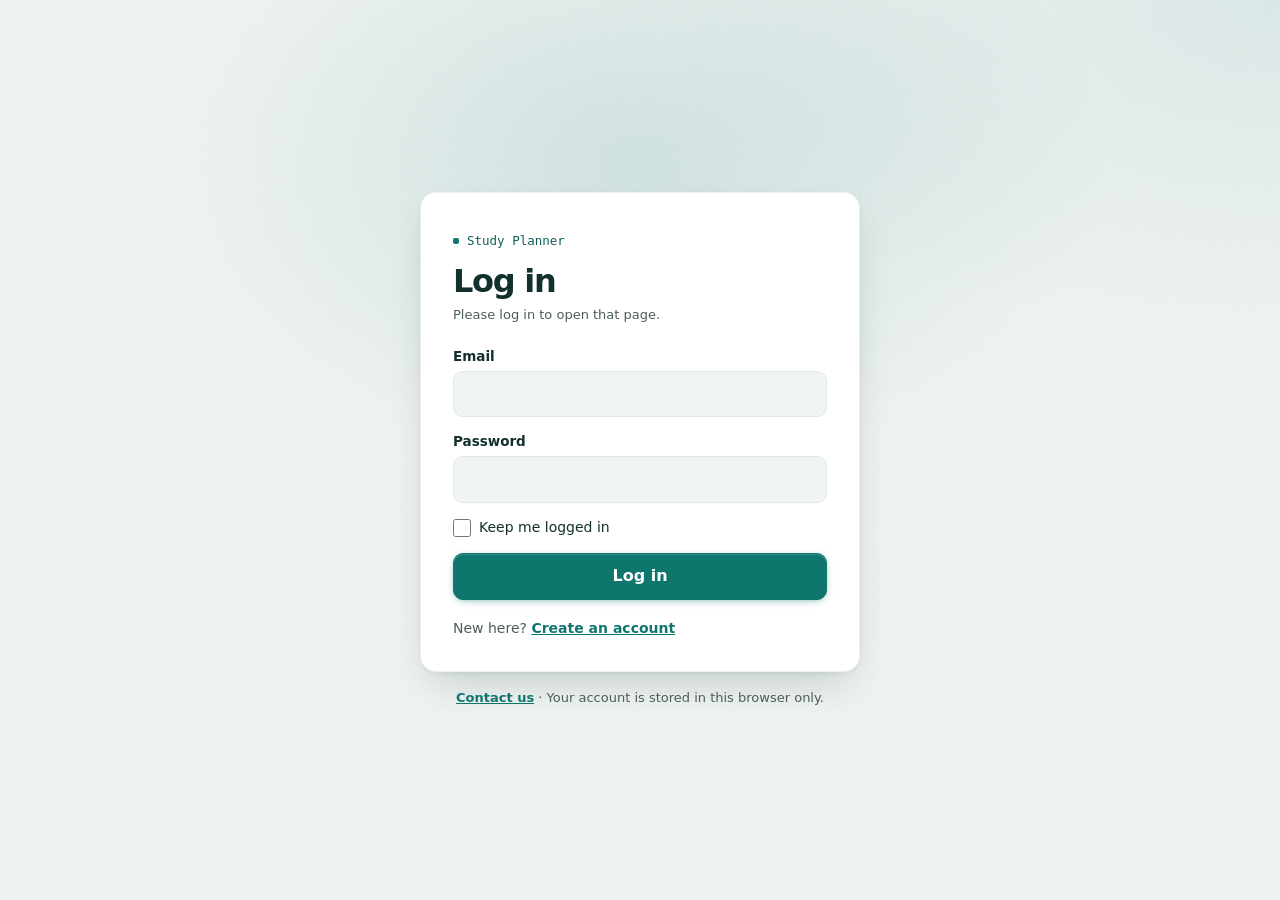
==== commit 21e37dab: "Redesign polish: Geist fonts, softer surfaces, tinted shadows, press feedback - Geist for text, Geis" ====
--- a/index.html
+++ b/index.html
@@ -5,13 +5,13 @@
 <!-- Security policy: scripts may only come from this site (no inline or injected scripts); styles and fonts only from this site and Google Fonts. -->
 <meta http-equiv="Content-Security-Policy" content="default-src 'self'; script-src 'self'; style-src 'self' https://fonts.googleapis.com; font-src https://fonts.gstatic.com; img-src 'self' data:; connect-src 'none'; object-src 'none'; base-uri 'none'; form-action 'self'">
 <meta name="viewport" content="width=device-width, initial-scale=1, viewport-fit=cover">
-<meta name="theme-color" content="#F0FDFA" media="(prefers-color-scheme: light)">
+<meta name="theme-color" content="#F4F7F6" media="(prefers-color-scheme: light)">
 <meta name="theme-color" content="#0B1514" media="(prefers-color-scheme: dark)">
 <link rel="preconnect" href="https://fonts.googleapis.com">
 <link rel="preconnect" href="https://fonts.gstatic.com" crossorigin>
 <title>Study Planner</title>
 <meta name="description" content="Free study planner for university students: plan your week, track tasks and exams, generate study plans for Engineering, Computer Science, IT and Business subjects, and review flashcards.">
-<link rel="stylesheet" href="https://fonts.googleapis.com/css2?family=Plus+Jakarta+Sans:wght@400;500;600;700;800&display=swap">
+<link rel="stylesheet" href="https://fonts.googleapis.com/css2?family=Geist:wght@400;500;600;700&family=Geist+Mono:wght@400;500&display=swap">
 <link rel="icon" href="assets/favicon.svg" type="image/svg+xml">
 <link rel="stylesheet" href="css/style.css">
 <script src="js/auth.js"></script>
--- a/css/style.css
+++ b/css/style.css
@@ -1,18 +1,22 @@
 /* Study Planner styles.
-   Design: flat and calm, teal for actions and the current page, white cards
-   on a light mint background, one friendly font (Plus Jakarta Sans).
+   Design: calm and quiet, teal for actions and the current page. White
+   panels lift off a soft grey-green page with a tinted shadow (no hard
+   borders); the page itself has a faint grain and teal glow so it is not
+   flat. Fonts: Geist for text, Geist Mono for times, dates and counts.
    Layout: a sidebar on computers; on phones (860px and narrower) the same
    navigation becomes a bottom bar with Home, Tasks, Plans, Schedule, More.
    All colours are variables below, with a dark version for dark mode.
    Week runs Sunday to Saturday with Friday and Saturday shaded as the weekend. */
 :root {
   color-scheme: light;
-  --bg: #F0FDFA;
+  --bg: #F4F7F6;
   --surface: #FFFFFF;
-  --surface-2: #F3F8F7;
+  --surface-2: #F0F4F3;
   --ink: #12302D;
   --muted: #4B5D5A;
-  --line: #D3E6E2;
+  --line: #DEE7E4;
+  /* Panel edge: a hairline you barely see in light mode; a real border in dark. */
+  --edge: rgba(18, 48, 45, 0.07);
   --accent: #0F766E;
   --accent-ink: #FFFFFF;
   --accent-soft: #CCFBF1;
@@ -26,13 +30,20 @@
   --s3: #C2870A;
   --s4: #2A7BCF;
   --s5: #C2417A;
-  --radius: 14px;
+  /* Softer on big containers, tighter on small things inside them. */
+  --radius: 16px;
   --radius-sm: 10px;
-  --shadow: 0 1px 2px rgba(15, 60, 55, 0.06);
-  --font-display: 'Plus Jakarta Sans', 'Segoe UI', system-ui, sans-serif;
-  --font-body: 'Plus Jakarta Sans', 'Segoe UI', system-ui, sans-serif;
-  /* Times, dates and counts use tabular figures so numbers line up. */
-  --font-data: var(--font-body);
+  --radius-xs: 6px;
+  /* Shadows carry the page's teal-grey hue instead of plain black. */
+  --shadow: 0 1px 2px rgba(18, 48, 45, 0.05), 0 6px 20px -8px rgba(18, 48, 45, 0.12);
+  --shadow-lift: 0 2px 4px rgba(18, 48, 45, 0.06), 0 18px 40px -12px rgba(18, 48, 45, 0.22);
+  /* Grain: tiny noise drawn by an inline SVG (allowed by the CSP's img-src data:). */
+  --grain: url("data:image/svg+xml,%3Csvg xmlns='http://www.w3.org/2000/svg' width='180' height='180'%3E%3Cfilter id='n'%3E%3CfeTurbulence type='fractalNoise' baseFrequency='.85' numOctaves='2' stitchTiles='stitch'/%3E%3CfeColorMatrix values='0 0 0 0 .07 0 0 0 0 .19 0 0 0 0 .18 0 0 0 .07 0'/%3E%3C/filter%3E%3Crect width='100%25' height='100%25' filter='url(%23n)'/%3E%3C/svg%3E");
+  --font-display: 'Geist', 'Segoe UI', system-ui, sans-serif;
+  --font-body: 'Geist', 'Segoe UI', system-ui, sans-serif;
+  /* Times, dates and counts use a monospace font so numbers line up. */
+  --font-data: 'Geist Mono', ui-monospace, Consolas, monospace;
+  --ease: cubic-bezier(0.2, 0.8, 0.2, 1);
   --nav-w: 232px;
 }
 @media (prefers-color-scheme: dark) {
@@ -56,7 +67,10 @@
     --s3: #E5B03A;
     --s4: #62A8F3;
     --s5: #F26FA3;
-    --shadow: none;
+    --edge: #1E3632;
+    --shadow: 0 8px 24px -12px rgba(0, 0, 0, 0.5);
+    --shadow-lift: 0 18px 40px -12px rgba(0, 0, 0, 0.6);
+    --grain: url("data:image/svg+xml,%3Csvg xmlns='http://www.w3.org/2000/svg' width='180' height='180'%3E%3Cfilter id='n'%3E%3CfeTurbulence type='fractalNoise' baseFrequency='.85' numOctaves='2' stitchTiles='stitch'/%3E%3CfeColorMatrix values='0 0 0 0 .85 0 0 0 0 1 0 0 0 0 .95 0 0 0 .04 0'/%3E%3C/filter%3E%3Crect width='100%25' height='100%25' filter='url(%23n)'/%3E%3C/svg%3E");
     color-scheme: dark;
   }
 }
@@ -80,30 +94,51 @@
   --s3: #E5B03A;
   --s4: #62A8F3;
   --s5: #F26FA3;
-  --shadow: none;
+  --edge: #1E3632;
+  --shadow: 0 8px 24px -12px rgba(0, 0, 0, 0.5);
+  --shadow-lift: 0 18px 40px -12px rgba(0, 0, 0, 0.6);
+  --grain: url("data:image/svg+xml,%3Csvg xmlns='http://www.w3.org/2000/svg' width='180' height='180'%3E%3Cfilter id='n'%3E%3CfeTurbulence type='fractalNoise' baseFrequency='.85' numOctaves='2' stitchTiles='stitch'/%3E%3CfeColorMatrix values='0 0 0 0 .85 0 0 0 0 1 0 0 0 0 .95 0 0 0 .04 0'/%3E%3C/filter%3E%3Crect width='100%25' height='100%25' filter='url(%23n)'/%3E%3C/svg%3E");
   color-scheme: dark;
 }
 
 *, *::before, *::after { box-sizing: border-box; }
+html { scroll-behavior: smooth; }
 body { margin: 0; }
 [hidden] { display: none !important; }
 body {
-  background: var(--bg);
+  /* Faint grain plus a soft teal glow in the top corner, behind everything. */
+  background:
+    var(--grain),
+    radial-gradient(70% 55% at 100% 0%, color-mix(in srgb, var(--accent) 9%, transparent), transparent 70%),
+    var(--bg);
+  background-attachment: fixed;
   color: var(--ink);
   font-family: var(--font-body);
   font-size: 16px;
   line-height: 1.55;
   font-variant-numeric: tabular-nums;
+  -webkit-font-smoothing: antialiased;
 }
 button, input, select, textarea { font: inherit; color: inherit; }
 h1, h2, h3, p { margin: 0; }
 h1, h2, h3 { font-family: var(--font-display); text-wrap: balance; }
+p { text-wrap: pretty; }
 :focus-visible { outline: 2px solid var(--accent); outline-offset: 2px; }
-a, button, summary { transition: background-color 0.15s, color 0.15s, border-color 0.15s; }
+a, button, summary { transition: background-color 0.2s, color 0.2s, border-color 0.2s, box-shadow 0.2s, transform 0.15s var(--ease); }
+
+/* Page entrance: the heading, then the content, rise in once on load.
+   #view stays on the page while its contents are redrawn, so this does not
+   replay when you tick a task. "backwards" means no transform is left behind
+   afterwards (a leftover transform would break position: fixed inside). */
+@keyframes rise { from { opacity: 0; transform: translateY(10px); } to { opacity: 1; transform: none; } }
+.pagehead { animation: rise 0.5s var(--ease) backwards; }
+#view { animation: rise 0.55s var(--ease) 0.08s backwards; }
+.auth-card { animation: rise 0.55s var(--ease) backwards; }
 
 /* ---------- app layout: sidebar + main column ---------- */
 .app {
   min-height: 100vh;
+  min-height: 100dvh;
   display: grid;
   grid-template-columns: var(--nav-w) minmax(0, 1fr);
 }
@@ -111,12 +146,13 @@
   position: sticky;
   top: 0;
   height: 100vh;
+  height: 100dvh;
   display: flex;
   flex-direction: column;
   gap: 6px;
   padding: 20px 14px;
-  background: var(--surface);
-  border-right: 1px solid var(--line);
+  background: color-mix(in srgb, var(--surface) 82%, transparent);
+  border-right: 1px solid var(--edge);
   overflow-y: auto;
 }
 .brand {
@@ -126,7 +162,7 @@
   padding: 6px 10px 18px;
   font-family: var(--font-display);
   font-size: 1.1rem;
-  font-weight: 800;
+  font-weight: 700;
   letter-spacing: -0.01em;
   color: var(--ink);
   text-decoration: none;
@@ -145,7 +181,13 @@
   cursor: pointer;
 }
 .nav-list a:hover, .nav-more summary:hover { background: var(--surface-2); color: var(--ink); }
-.nav-list a[aria-current="page"] { background: var(--accent-soft); color: var(--accent-text); }
+.nav-list a:active, .nav-more summary:active { transform: scale(0.98); }
+/* Current page: soft teal fill plus a short bar on the left edge. */
+.nav-list a[aria-current="page"] {
+  background: var(--accent-soft);
+  color: var(--accent-text);
+  box-shadow: inset 3px 0 0 var(--accent);
+}
 .appnav svg {
   width: 22px; height: 22px; flex: none;
   fill: none; stroke: currentColor; stroke-width: 2; stroke-linecap: round; stroke-linejoin: round;
@@ -166,21 +208,28 @@
   max-width: 1180px;
   padding: 32px clamp(16px, 4vw, 44px) 56px;
 }
-.pagehead { margin-bottom: 22px; display: grid; gap: 4px; }
+.pagehead { margin-bottom: 28px; display: grid; gap: 6px; }
 .pagehead h1 {
-  font-size: clamp(1.7rem, 3.4vw, 2.3rem);
-  font-weight: 800;
-  letter-spacing: -0.025em;
-  line-height: 1.1;
-}
-.page-sub { color: var(--muted); font-size: 1rem; }
+  font-size: clamp(1.9rem, 4vw, 2.75rem);
+  font-weight: 700;
+  letter-spacing: -0.04em;
+  line-height: 1.05;
+}
+.page-sub { color: var(--muted); font-size: 1.02rem; max-width: 62ch; }
+/* Date above the heading: small monospace text after a teal dot. */
 .today-label {
+  display: inline-flex;
+  align-items: center;
+  gap: 8px;
   font-family: var(--font-data);
-  font-size: 13px;
-  font-weight: 700;
-  letter-spacing: 0.04em;
-  text-transform: uppercase;
+  font-size: 12.5px;
+  font-weight: 500;
   color: var(--accent-text);
+}
+.today-label:not(:empty)::before {
+  content: '';
+  width: 6px; height: 6px; border-radius: 2px;
+  background: var(--accent);
 }
 
 /* ---------- phones and small tablets: bottom bar ---------- */
@@ -194,7 +243,11 @@
     flex-direction: row;
     padding: 6px 6px calc(6px + env(safe-area-inset-bottom, 0px));
     border-right: 0;
-    border-top: 1px solid var(--line);
+    border-top: 1px solid var(--edge);
+    /* Frosted bar: content scrolling underneath shows through, blurred. */
+    background: color-mix(in srgb, var(--surface) 86%, transparent);
+    -webkit-backdrop-filter: blur(14px) saturate(1.4);
+    backdrop-filter: blur(14px) saturate(1.4);
     overflow: visible;
   }
   /* .appnav prefix so this wins over the general .account rule further down. */
@@ -208,10 +261,12 @@
     gap: 3px;
     min-height: 56px;
     padding: 6px 2px;
-    font-size: 11.5px;
+    font-size: 12px;
     text-align: center;
   }
   .nav-list a span, .nav-more summary span { white-space: nowrap; }
+  /* The left-edge bar is a sidebar idea; the bottom bar uses the fill only. */
+  .nav-list a[aria-current="page"] { box-shadow: none; }
   /* "More" lights up when the open page is one of the links inside it. */
   .nav-more:has(a[aria-current="page"]) summary { background: var(--accent-soft); color: var(--accent-text); }
   /* The menu is placed against the whole bar (the fixed .appnav), so it
@@ -226,9 +281,9 @@
     gap: 2px;
     padding: 8px;
     background: var(--surface);
-    border: 1px solid var(--line);
+    border: 1px solid var(--edge);
     border-radius: var(--radius);
-    box-shadow: 0 12px 32px rgba(10, 40, 36, 0.18);
+    box-shadow: var(--shadow-lift);
   }
   .more-sheet a {
     flex-direction: row;
@@ -244,6 +299,9 @@
   .main { padding: 22px 16px calc(100px + env(safe-area-inset-bottom, 0px)); }
   .pagehead { margin-bottom: 16px; }
   #toast { bottom: calc(76px + env(safe-area-inset-bottom, 0px)); }
+  /* When the browser scrolls to a focused field (e.g. tabbing through a
+     form), leave room so the fixed bottom bar does not cover it. */
+  html { scroll-padding-bottom: calc(84px + env(safe-area-inset-bottom, 0px)); }
 }
 
 .stack { display: flex; flex-direction: column; gap: 16px; }
@@ -264,22 +322,28 @@
 }
 .lead > * { min-width: 0; }
 @media (max-width: 820px) { .lead { grid-template-columns: minmax(0, 1fr); } }
+/* The main panel on a page gets a faint teal wash at the top so it reads first. */
 .panel-lead {
-  padding: 24px;
-  border-color: color-mix(in srgb, var(--accent) 40%, var(--line));
+  padding: 26px 26px 22px;
+  background:
+    linear-gradient(180deg, color-mix(in srgb, var(--accent) 6%, var(--surface)), var(--surface) 160px);
+  border-color: color-mix(in srgb, var(--accent) 22%, var(--edge));
 }
 .panel-lead .panel-head { margin-bottom: 16px; }
-.panel-lead .panel-head h2 { font-size: 1.6rem; letter-spacing: -0.02em; }
+.panel-lead .panel-head h2 { font-size: 1.6rem; font-weight: 700; letter-spacing: -0.03em; }
 .panel-lead .task { padding: 14px 0; }
 .panel-lead .task-title { font-size: 1.05rem; }
 .row { display: flex; flex-wrap: wrap; gap: 8px; align-items: center; }
 
+/* Panels: no hard border in light mode, just a hairline edge and a soft
+   tinted shadow. Bottom padding is a touch larger than the top, which
+   looks more even to the eye. */
 .panel {
   background: var(--surface);
-  border: 1px solid var(--line);
+  border: 1px solid var(--edge);
   border-radius: var(--radius);
   box-shadow: var(--shadow);
-  padding: 20px;
+  padding: 20px 22px 22px;
   min-width: 0;
 }
 .panel-head {
@@ -289,8 +353,8 @@
   gap: 12px;
   margin-bottom: 12px;
 }
-.panel-head h2 { font-size: 1.12rem; font-weight: 700; letter-spacing: -0.01em; }
-.panel-head a { font-size: 14px; color: var(--accent-text); text-decoration: none; font-weight: 700; }
+.panel-head h2 { font-size: 1.12rem; font-weight: 600; letter-spacing: -0.02em; }
+.panel-head a { font-size: 14px; color: var(--accent-text); text-decoration: none; font-weight: 600; text-underline-offset: 3px; }
 .panel-head a:hover { text-decoration: underline; }
 .empty { color: var(--muted); padding: 8px 0; }
 
@@ -301,9 +365,9 @@
   justify-content: space-between;
   gap: 12px;
   background: var(--accent-soft);
-  border: 1px solid color-mix(in srgb, var(--accent) 30%, var(--line));
+  border: 1px solid color-mix(in srgb, var(--accent) 22%, transparent);
   border-radius: var(--radius);
-  padding: 14px 18px;
+  padding: 14px 16px 14px 20px;
 }
 .notice p { flex: 1 1 280px; }
 
@@ -320,11 +384,12 @@
   font-weight: 500;
 }
 .stats dd {
-  margin: 2px 0 0;
+  margin: 4px 0 0;
   font-family: var(--font-display);
-  font-size: 2rem;
-  font-weight: 700;
-  line-height: 1.1;
+  font-size: 2.4rem;
+  font-weight: 600;
+  letter-spacing: -0.04em;
+  line-height: 1;
   font-variant-numeric: tabular-nums;
 }
 .stats dd small { font-size: 0.9rem; font-weight: 500; color: var(--muted); font-family: var(--font-body); }
@@ -336,21 +401,23 @@
   align-items: center;
   gap: 6px;
   font-size: 12.5px;
-  padding: 1px 9px;
-  border-radius: 999px;
-  background: color-mix(in srgb, var(--c) 16%, var(--surface));
-  border: 1px solid color-mix(in srgb, var(--c) 38%, var(--surface));
+  font-weight: 500;
+  padding: 1px 8px;
+  border-radius: var(--radius-xs);
+  background: color-mix(in srgb, var(--c) 13%, var(--surface));
+  border: 1px solid color-mix(in srgb, var(--c) 26%, var(--surface));
   white-space: nowrap;
   max-width: 100%;
 }
-.chip .dot { width: 8px; height: 8px; border-radius: 50%; background: var(--c); flex: none; }
+.chip .dot { width: 7px; height: 7px; border-radius: 2px; background: var(--c); flex: none; }
 .chip-none { --c: var(--muted); }
+/* Priority: a small square tag with a soft fill, not an outlined pill. */
 .pri {
   font-size: 11.5px;
   font-weight: 600;
-  padding: 1px 8px;
-  border-radius: 999px;
-  border: 1px solid currentColor;
+  padding: 2px 7px;
+  border-radius: 5px;
+  background: color-mix(in srgb, currentColor 11%, transparent);
   white-space: nowrap;
 }
 .pri-high { color: var(--bad); }
@@ -410,8 +477,16 @@
   padding: 10px 12px;
   min-height: 44px;
 }
+input, select, textarea { transition: border-color 0.2s, box-shadow 0.2s, background-color 0.2s; }
 input:hover, select:hover, textarea:hover { border-color: color-mix(in srgb, var(--accent) 45%, var(--line)); }
-input:focus-visible, select:focus-visible, textarea:focus-visible { outline: 2px solid var(--accent); outline-offset: 0; border-color: var(--accent); }
+/* Focus: a solid teal outline plus a soft halo around it. */
+input:focus-visible, select:focus-visible, textarea:focus-visible {
+  outline: 2px solid var(--accent);
+  outline-offset: 0;
+  border-color: var(--accent);
+  background: var(--surface);
+  box-shadow: 0 0 0 5px color-mix(in srgb, var(--accent) 16%, transparent);
+}
 select:disabled { opacity: 0.6; cursor: not-allowed; }
 .msg { grid-column: 1 / -1; min-height: 1.2em; font-size: 13px; color: var(--bad); }
 .btn {
@@ -421,26 +496,31 @@
   border-radius: var(--radius-sm);
   padding: 10px 18px;
   min-height: 44px;
-  font-weight: 700;
+  font-weight: 600;
   white-space: nowrap;
   cursor: pointer;
-}
-.btn:hover { filter: brightness(1.1); }
-.btn-ghost { background: transparent; color: var(--ink); border-color: var(--line); }
-.btn-ghost:hover { background: var(--surface-2); filter: none; }
+  /* A thin light line on top and a teal-tinted shadow make it feel pressable. */
+  box-shadow: inset 0 1px 0 rgba(255, 255, 255, 0.16), 0 2px 8px -3px color-mix(in srgb, var(--accent) 70%, transparent);
+}
+.btn:hover { background: color-mix(in srgb, var(--accent) 88%, var(--ink)); border-color: color-mix(in srgb, var(--accent) 88%, var(--ink)); }
+/* Pressed: shrinks a little, like a real button. */
+.btn:active, .filter:active, .seg button:active, .link-btn:active { transform: scale(0.98); }
+.btn-ghost { background: var(--surface); color: var(--ink); border-color: var(--line); box-shadow: none; }
+.btn-ghost:hover { background: var(--surface-2); border-color: color-mix(in srgb, var(--accent) 35%, var(--line)); }
 .btn.armed { background: var(--bad); border-color: var(--bad); color: #fff; }
 
 .chips-row { display: flex; flex-wrap: wrap; gap: 8px; }
 .filter {
   background: var(--surface);
-  border: 1px solid var(--line);
-  border-radius: 999px;
-  padding: 7px 16px;
+  border: 1px solid var(--edge);
+  border-radius: var(--radius-sm);
+  padding: 7px 14px;
   min-height: 40px;
-  font-weight: 600;
+  font-weight: 500;
   cursor: pointer;
-}
-.filter[aria-pressed="true"] { background: var(--accent); border-color: var(--accent); color: var(--accent-ink); font-weight: 700; }
+  box-shadow: 0 1px 2px rgba(18, 48, 45, 0.05);
+}
+.filter[aria-pressed="true"] { background: var(--ink); border-color: var(--ink); color: var(--bg); font-weight: 600; }
 .filter[aria-pressed="true"] span { color: inherit; }
 .filter span { font-family: var(--font-data); font-size: 12px; color: var(--muted); margin-left: 6px; }
 
@@ -465,8 +545,8 @@
 .day .barwrap { width: 100%; display: flex; align-items: flex-end; justify-content: center; }
 .day .bar {
   width: min(100%, 36px);
-  background: color-mix(in srgb, var(--accent) 40%, var(--surface));
-  border-radius: 4px 4px 0 0;
+  background: color-mix(in srgb, var(--accent) 28%, var(--surface));
+  border-radius: 6px 6px 2px 2px;
 }
 .day.today .bar { background: var(--accent); }
 .day .lab { font-size: 12px; color: var(--muted); }
@@ -487,9 +567,9 @@
   font-family: var(--font-data);
   font-weight: 500;
   font-size: 13px;
-  width: 26px;
+  width: 28px;
   height: 26px;
-  border-radius: 50%;
+  border-radius: 7px;
   display: grid;
   place-items: center;
   color: var(--ink);
@@ -596,7 +676,8 @@
 }
 .filters { display: grid; grid-template-columns: minmax(0, 2fr) repeat(2, minmax(0, 1fr)); gap: 12px; }
 .plans { display: grid; gap: 12px; }
-.plan { background: var(--surface); border: 1px solid var(--line); border-radius: var(--radius); box-shadow: var(--shadow); min-width: 0; }
+.plan { background: var(--surface); border: 1px solid var(--edge); border-radius: var(--radius); box-shadow: var(--shadow); min-width: 0; transition: box-shadow 0.25s var(--ease); }
+.plan:hover, .plan[open] { box-shadow: var(--shadow-lift); }
 .plan > summary { list-style: none; cursor: pointer; padding: 14px 18px; display: grid; gap: 8px; }
 .plan > summary::-webkit-details-marker { display: none; }
 .plan-top { display: flex; flex-wrap: wrap; align-items: center; gap: 6px 10px; }
@@ -610,8 +691,8 @@
 .rows .late-tag { color: var(--bad); font-family: var(--font-data); font-size: 12px; }
 .copybox { width: 100%; }
 .qcard {
-  border: 1px solid var(--line);
-  border-radius: 10px;
+  border: 1px solid var(--edge);
+  border-radius: var(--radius-sm);
   padding: 22px;
   background: var(--surface-2);
   display: grid;
@@ -676,6 +757,7 @@
 /* Touch screens: fingers need ~44px targets. */
 @media (pointer: coarse) {
   .filter, .seg button { min-height: 44px; }
+  .panel-head a { min-height: 44px; display: inline-flex; align-items: center; }
   .task input[type="checkbox"], .rows input[type="checkbox"] { width: 22px; height: 22px; }
   #toast .toast-act { min-height: 44px; }
 }
@@ -686,27 +768,41 @@
   .subj { grid-template-columns: 1fr; }
 }
 @media (prefers-reduced-motion: reduce) {
+  html { scroll-behavior: auto; }
   #tm-ring, #toast { transition: none; }
+  .pagehead, #view, .auth-card { animation: none; }
+  .btn:active, .filter:active, .seg button:active, .link-btn:active,
+  .nav-list a:active, .nav-more summary:active { transform: none; }
 }
 
 /* ---------- accounts: account area, login, register, contact ---------- */
-.account { display: flex; flex-wrap: wrap; align-items: baseline; gap: 4px 12px; font-size: 13.5px; color: var(--muted); }
+.account { display: flex; flex-wrap: wrap; align-items: center; gap: 4px 12px; font-size: 13.5px; color: var(--muted); }
 .account a, .link-btn {
+  /* 44px tall so it is easy to tap on a phone. */
+  display: inline-flex; align-items: center; min-height: 44px;
   background: none; border: 0; padding: 0; cursor: pointer;
   color: var(--accent); font-weight: 600; text-decoration: none;
 }
 .account a:hover, .link-btn:hover { text-decoration: underline; }
 
-/* Login and register: one centred card. */
+/* Login and register: one centred card, lifted off the page, with a soft
+   teal glow behind it so the page is not an empty flat colour. */
 .auth-page {
   min-height: 100vh;
+  min-height: 100dvh;
   display: flex; flex-direction: column; align-items: center; justify-content: center;
   gap: 16px;
   padding: 32px max(16px, env(safe-area-inset-left, 0px));
-}
-.auth-card { width: 100%; max-width: 440px; padding: 32px; }
-.auth-brand { font-family: var(--font-display); font-weight: 800; color: var(--accent-text); margin-bottom: 8px; }
-.auth-card h1 { font-size: 1.9rem; font-weight: 800; letter-spacing: -0.025em; margin-bottom: 4px; }
+  background: radial-gradient(42rem 28rem at 50% 18%, color-mix(in srgb, var(--accent) 14%, transparent), transparent 70%);
+}
+.auth-card { width: 100%; max-width: 440px; padding: 34px 32px 32px; box-shadow: var(--shadow-lift); }
+.auth-brand {
+  display: inline-flex; align-items: center; gap: 8px;
+  font-family: var(--font-data); font-size: 12.5px; font-weight: 500;
+  color: var(--accent-text); margin-bottom: 14px;
+}
+.auth-brand::before { content: ''; width: 6px; height: 6px; border-radius: 2px; background: var(--accent); }
+.auth-card h1 { font-size: 2rem; font-weight: 700; letter-spacing: -0.04em; line-height: 1.1; margin-bottom: 6px; }
 .auth-form { display: flex; flex-direction: column; gap: 14px; margin-top: 20px; }
 .auth-switch { margin-top: 18px; font-size: 14px; color: var(--muted); }
 .auth-switch a, .auth-foot a { color: var(--accent); font-weight: 600; }
@@ -779,15 +875,17 @@
 .desc-warn { color: var(--warn); font-weight: 600; }
 
 /* Form headings, the "type your own subject" toggle, catalogue labels. */
-.form-title { grid-column: 1 / -1; font-size: 1.15rem; font-weight: 800; letter-spacing: -0.01em; margin-bottom: 2px; }
-.summary-btn { cursor: pointer; font-weight: 700; color: var(--accent-text); list-style: none; display: flex; align-items: center; gap: 8px; min-height: 28px; }
+.form-title { grid-column: 1 / -1; font-size: 1.15rem; font-weight: 600; letter-spacing: -0.02em; margin-bottom: 2px; }
+.summary-btn { cursor: pointer; font-weight: 700; color: var(--accent-text); list-style: none; display: flex; align-items: center; gap: 8px; min-height: 44px; }
 .summary-btn::-webkit-details-marker { display: none; }
-.summary-btn::before { content: '+'; display: grid; place-items: center; width: 24px; height: 24px; border-radius: 50%; background: var(--accent-soft); font-weight: 800; }
+.summary-btn::before { content: '+'; display: grid; place-items: center; width: 24px; height: 24px; border-radius: 50%; background: var(--accent-soft); font-weight: 700; }
 details[open] > .summary-btn::before { content: '\2212'; }
 .subj-where { font-size: 12.5px; font-weight: 600; color: var(--accent-text); margin-top: 4px; }
 
-/* Phones: form buttons take the full width, so long labels fit and they are
-   easy to tap with a thumb. */
+/* Form buttons sit on their own row, as wide as their label, so a long
+   label like "Add to my subjects" is never squeezed into a narrow grid
+   column. On phones they take the full width, easy to tap with a thumb. */
+.form > .btn { grid-column: 1 / -1; justify-self: start; width: auto; }
 @media (max-width: 560px) {
-  .form > .btn { grid-column: 1 / -1; width: 100%; }
-}
+  .form > .btn { justify-self: stretch; width: 100%; }
+}
